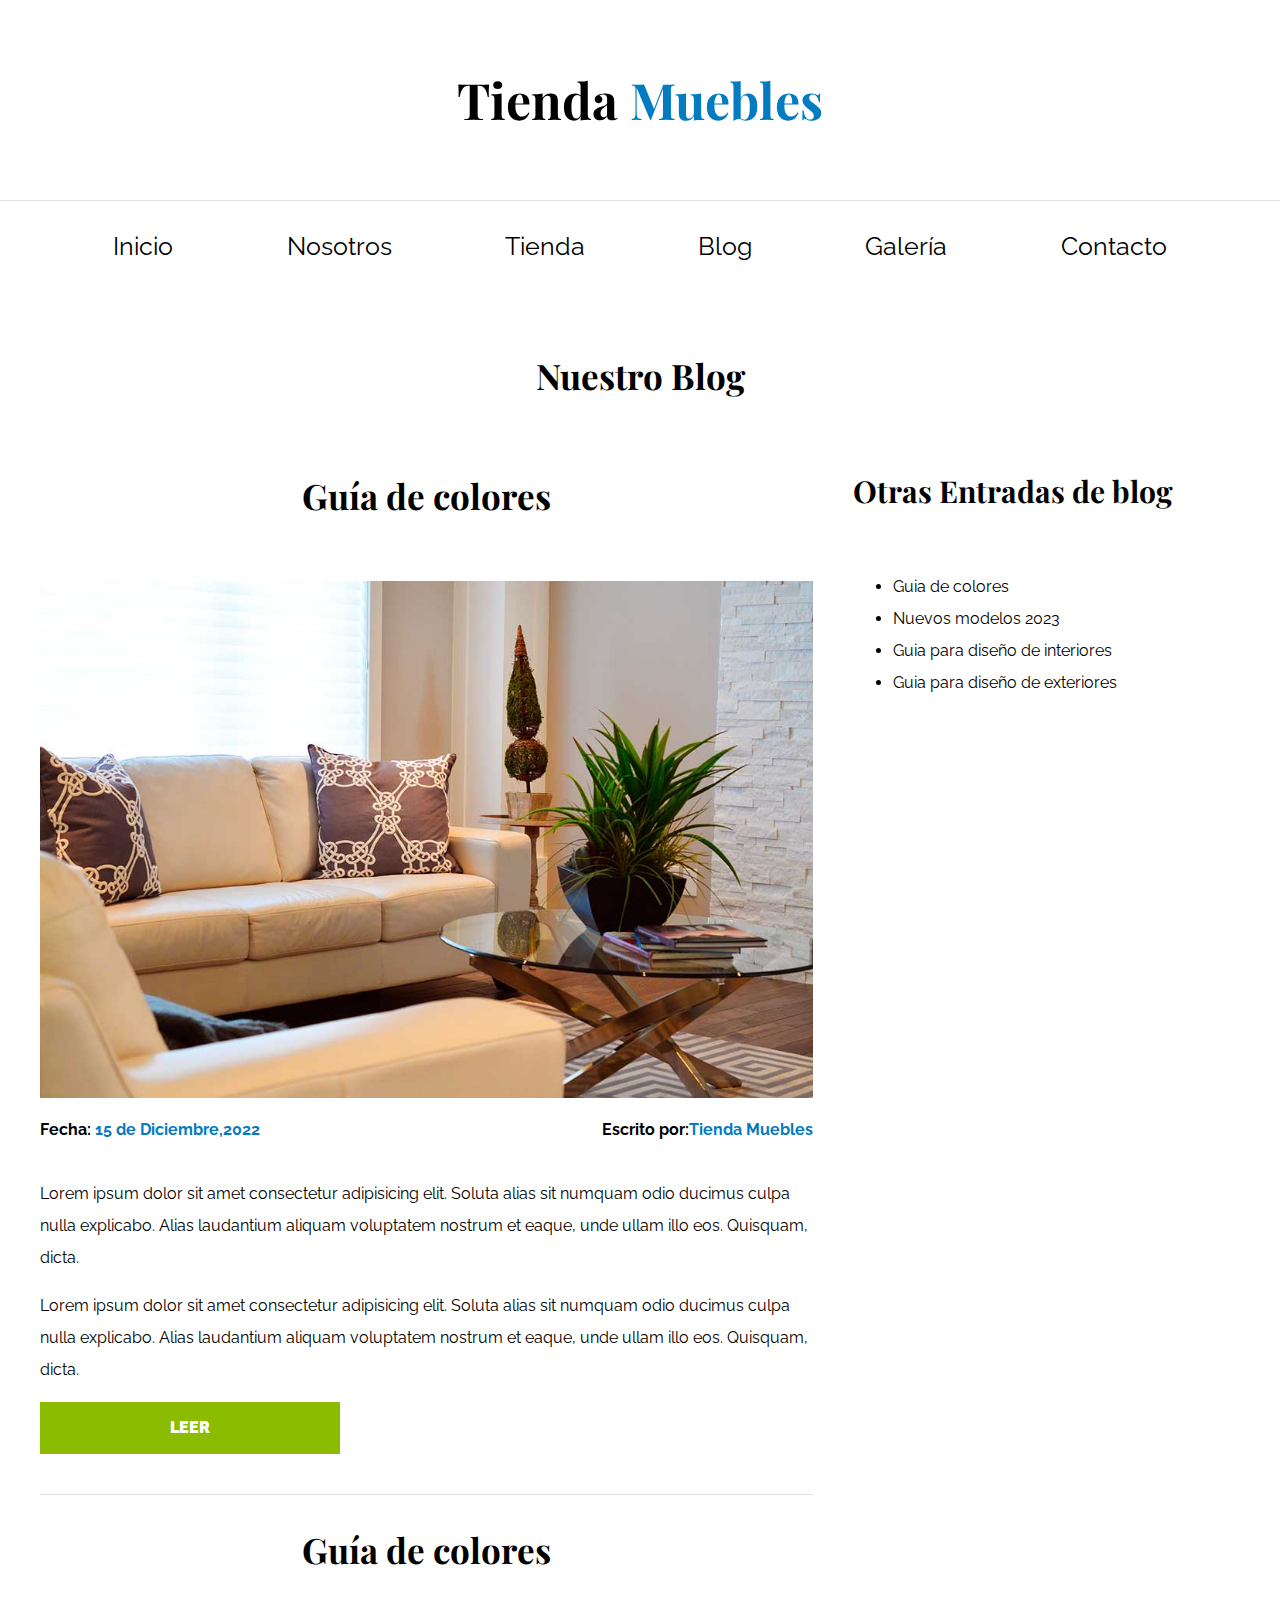
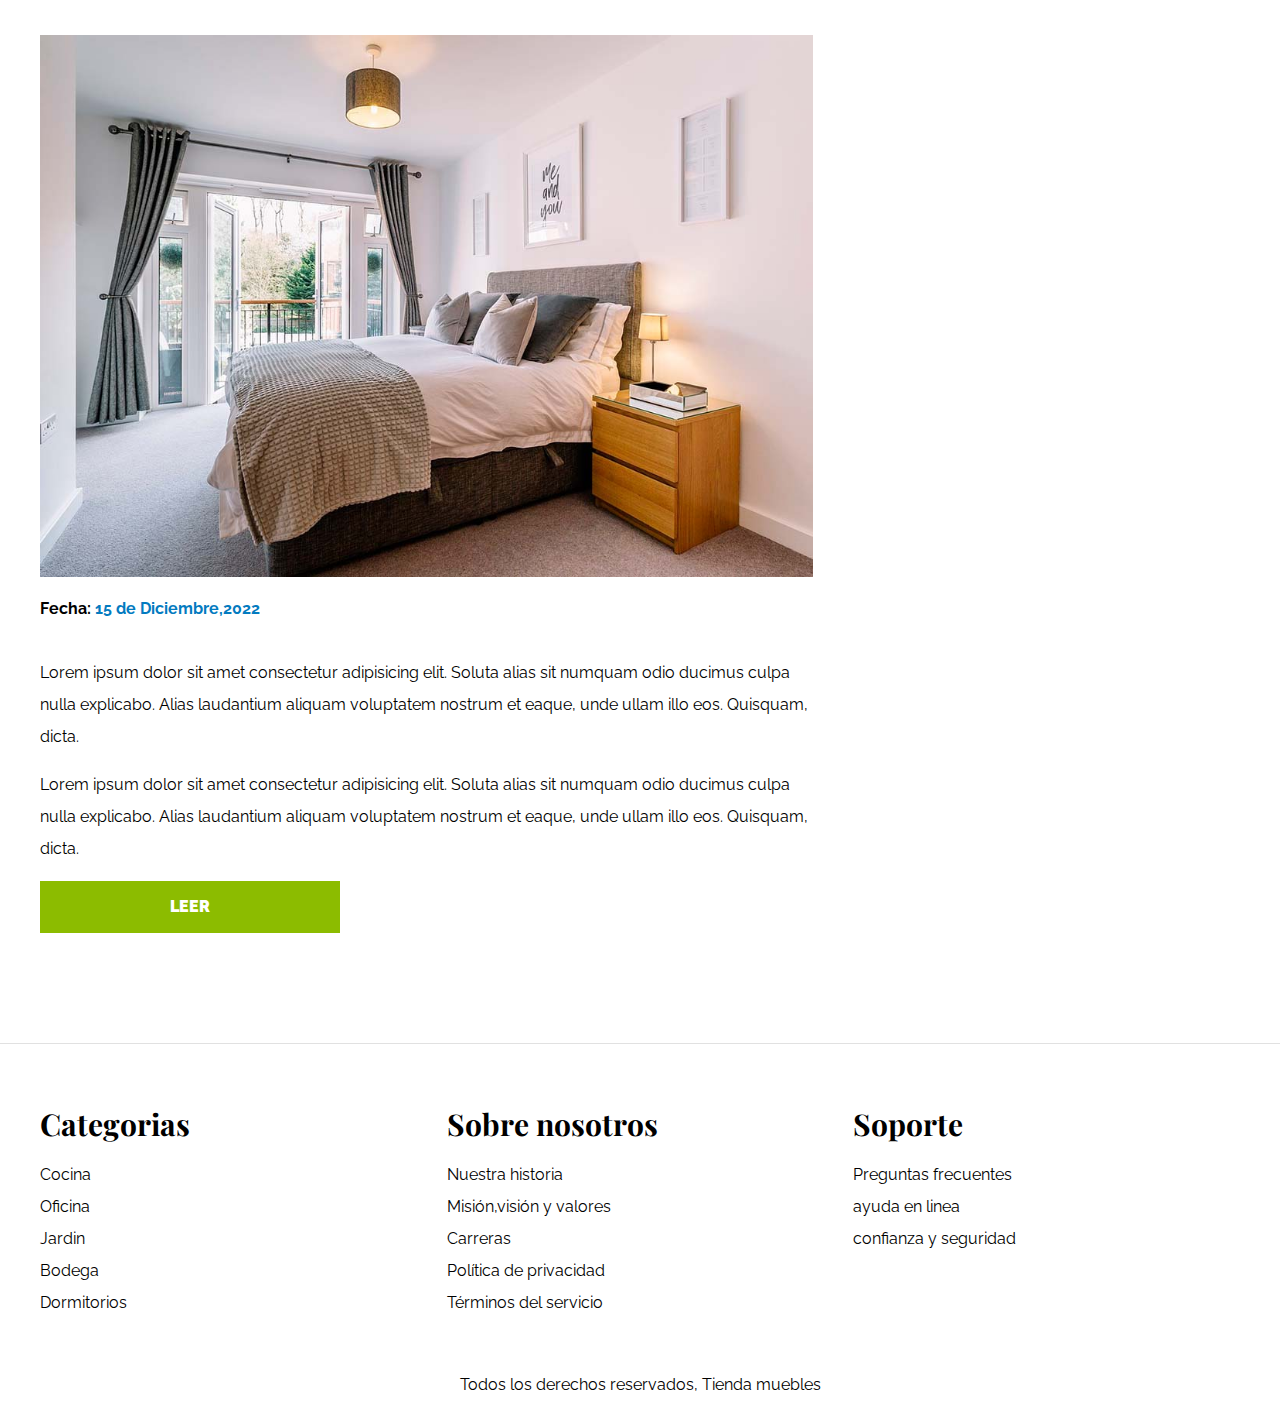
==== html/blog.html @ 8b083778 "se agregaron las paginas nav" ====
<!DOCTYPE html>
<html lang="es">
<head>
    <meta charset="UTF-8">
    <meta http-equiv="X-UA-Compatible" content="IE=edge">
    <meta name="viewport" content="width=device-width, initial-scale=1.0">
    <link rel="stylesheet" href="../css/normalize.css">
    <link rel="preconnect" href="https://fonts.googleapis.com"><link rel="preconnect" href="https://fonts.gstatic.com" crossorigin><link href="https://fonts.googleapis.com/css2?family=Playfair+Display:wght@700&family=Raleway:wght@400;700;900&display=swap" rel="stylesheet">
    <link rel="stylesheet" href="../css/index.css">
    <title> Ecommerce-Blog</title>
</head>
<body>
    <header class="nombre-sitio">
        <h1 >Tienda <span >Muebles</span> </h1>
    </header>
    
    <nav class="nav-principal">
        <a href="index.html">Inicio</a>
        <a href="../html/nosotros.html">Nosotros</a>
        <a href="../html/tienda.html">Tienda</a>
        <a href="../html/blog.html">Blog</a>
        <a href="../html/galeria.html">Galería</a>
        <a href="../html/contacto.html">Contacto</a>
    </nav>
    
    <main class="contenido-principal contenedor">
        <h2>Nuestro Blog</h2>
        <section class="contenedor-blog">
            <div class="blog">
                <article class="entrada">
                    <h2>Guía de colores</h2>
                    <div class="imagen-blog">
                        <img src="../img/nosotros.jpg" alt="imagen-blog">
                    </div>

                    <div class="entrada-meta">
                        <p>Fecha: <span>15 de Diciembre,2022</span></p>
                        <p>Escrito por:<span>Tienda Muebles</span></p>
                    </div>

                    <div class="entrada-blog">
                        <p>Lorem ipsum dolor sit amet consectetur adipisicing elit. Soluta alias sit numquam odio ducimus culpa nulla explicabo. Alias laudantium aliquam voluptatem nostrum et eaque, unde ullam illo eos. Quisquam, dicta.</p>
                        <p>Lorem ipsum dolor sit amet consectetur adipisicing elit. Soluta alias sit numquam odio ducimus culpa nulla explicabo. Alias laudantium aliquam voluptatem nostrum et eaque, unde ullam illo eos. Quisquam, dicta.</p>
                    </div>
                    <a href="../html/entrada.html" class="boton max-width-30">Leer</a>
                </article>

                <article class="entrada">
                    <h2>Guía de colores</h2>
                    <div class="imagen-blog">
                        <img src="../img/producto5.jpg" alt="imagen-blog">
                    </div>
                    <div class="entrada-meta"><p>Fecha: <span>15 de Diciembre,2022</span></p></div>

                    <div class="entrada-blog">
                        <p>Lorem ipsum dolor sit amet consectetur adipisicing elit. Soluta alias sit numquam odio ducimus culpa nulla explicabo. Alias laudantium aliquam voluptatem nostrum et eaque, unde ullam illo eos. Quisquam, dicta.</p>
                        <p>Lorem ipsum dolor sit amet consectetur adipisicing elit. Soluta alias sit numquam odio ducimus culpa nulla explicabo. Alias laudantium aliquam voluptatem nostrum et eaque, unde ullam illo eos. Quisquam, dicta.</p>
                    </div>
                    <a href="../html/entrada.html" class="boton max-width-30">Leer</a>
                </article>

            </div>
             <aside> <!--aside se sua para contenidos que estan a la derecha o izquierda -->
                <h3>Otras Entradas de blog</h3>
                <ul>
                    <li> <a href="#"> Guia de colores</a></li>
                    <li> <a href="#"> Nuevos modelos 2023</a></li>
                    <li> <a href="#"> Guia para diseño de interiores</a></li>
                    <li> <a href="#"> Guia para diseño de exteriores</a></li>
                </ul>
             </aside>
        </section>
        
    </main>

    <footer class="site-footer">
        <div class="grid-footer contenedor">
            <div class="footer-menu">
                <h3>Categorias</h3>
                <nav>
                    <a href="#">Cocina</a>
                    <a href="#">Oficina</a>
                    <a href="#">Jardin</a>
                    <a href="#">Bodega</a>
                    <a href="#">Dormitorios</a>
                </nav>
            </div>

            <div class="footer-menu">
                <h3>Sobre nosotros</h3>
                <nav>
                    <a href="#">Nuestra historia</a>
                    <a href="#">Misión,visión y valores</a>
                    <a href="#">Carreras</a>
                    <a href="#">Política de privacidad</a>
                    <a href="#">Términos del servicio</a>
                </nav>
            </div>

            <div class="footer-menu">
                <h3>Soporte</h3>
                <nav>
                    <a href="#">Preguntas frecuentes</a>
                    <a href="#">ayuda en linea</a>
                    <a href="#">confianza y seguridad</a>
                </nav>
            </div>
        </div>
            <p class="copyright">Todos los derechos reservados, Tienda muebles</p>
    </footer>
</body>
</html>
---- css/index.css ----
html {
    box-sizing: border-box;
     font-size: 62.5%; /*colocar esto es recomendable si quiero usar el sistema de media de REM ya 
    que cada uno valdria 10px
    1REM= 10px*/
  }
  *, *:before, *:after {
    box-sizing: inherit;
  }
  /* Globales */
  body{
    font-family: 'Raleway', sans-serif;
    font-size: 1.6rem;
    line-height: 2;
  }
  a{
    text-decoration: none;
    color: #000;
  }
h1,h2,h3{
    font-family: 'Playfair Display', serif;
     margin: 0 0 5rem 0;  /*quitar margenes de los titulos */
  }
  h1{
    font-size: 5rem;
  }
  h2{
    font-size: 4rem;
  }
  h3{
    font-size: 3rem;
  }
  .boton{
  background-color: #8cbc00;
  display: block;
  color: #fff;
  text-transform: uppercase;
  font-weight: 900;
  padding: 1rem;
  text-align: center;
  /* animacion css */
  transition: background-color .3s ease-out ; /*de esta manera creo una animacion para background del hover*/
  }
  .boton:hover{ 
    background-color: #769c02;
  }
  /* Utilidades */
  .text-center{
    text-align: center;
  }
  .max-width-30{
    max-width: 30rem;
  }
  /* Header y navegacion */
  .contenedor{  /* es necesario este .contenedor debido a que al iniciar cada seccion se usará */
    max-width: 120rem; /*1200px */
    margin: 0 auto;
  }
  img{
    max-width: 100%;
    display: block;
  }
.nombre-sitio{
     font-size:3.5rem;/*35px */
    margin-top: 5rem;  /*50px */
    text-align: center;
}

.nombre-sitio span{
    color: #037bc0;
}

.nav-principal{
    border-top: solid thin #e1e1e1;
    padding: 2rem 0;
    display: flex;
    justify-content: space-evenly;
}
.nav-principal a{
  font-size: 2.5rem;
}
.hero-img{
    background-image: url(../img/principal.jpg);
    background-repeat: no-repeat;
    background-size: cover;
    background-position: center center;
    height: 55rem;
}

/* categorias */
.categorias{
  padding-top: 5rem;
}
.categorias h2,
.contenido-principal h2{
  text-align: center;
  font-size: 3.5rem;
}
.categoria a{
  display: block;
  text-align: center;
  padding: 1rem;
  font-size: 2.5rem;
}
.categoria a:hover{
  background-color: #037bc0;
  color: #fff;
  border-bottom-left-radius: 2rem;
  border-bottom-right-radius: 2rem;
}
.listado-categorias{
  display: grid;
  grid-template-columns: repeat(3,1fr);
  gap: 2rem;
}
/* Bloque sobre nosotros */
.sobre-nosotros{
  margin-top: 2rem;
  background-image: linear-gradient(to right, transparent 50%,#037bc0 50%, #037bc0 100% )
  ,url(../img/nosotros.jpg);
  padding: 10rem 0;
  background-repeat: no-repeat;
  background-size: 100%, 120rem; /* esto es que le de un 100% a mi linear-gradient y 120 rem a mi imagen */
  background-position: left center;
}
/* grid  */
/* .sobre-nosotros-grid{
  display: grid;
  grid-template-columns: repeat(2,1fr);
  column-gap: 8rem;
 
}
.texto-nosotros{
 grid-column: 2 / 3;
} */
/* flex-box */
.sobre-nosotros-flex{
 display: flex;
 justify-content: flex-end;
}
.texto-nosotros{
  flex-basis: 50%;
  padding-left: 10rem;
  color: #fff;
 }
/* listado de productos */
.contenido-principal{
 padding-top: 5rem;
}
.listado-productos{
  display: grid;
  grid-template-columns: repeat(6, 1fr);
  /* column-gap: 2rem;
  row-gap: 2rem; */
  gap: 2rem; /* es un atajo de column-gap y row-gap */
}
.producto:nth-child(1) {
  grid-column-start: 1;
  grid-column-end: 7;
  display: grid;
  grid-template-columns: 3fr 1fr;
}
.producto:nth-child(1) img{
  height: 45rem;
  width: 100%;
  object-fit: cover;
}
.producto:nth-child(2){
  grid-column-start:1 ;
  grid-column-end:4 ;
}
.producto:nth-child(2) img{
  height: 30rem;
  width: 100%;
  object-fit: cover;
 }
.producto:nth-child(3){
  grid-column-start:4 ;
  grid-column-end:7 ;
}
.producto:nth-child(3) img{
  height: 30rem;
  width: 100%;
  object-fit: cover;
 }
.producto:nth-child(4){
  grid-column-start:1 ;
  grid-column-end:3 ;
}
.producto:nth-child(5){
  grid-column-start:3 ;
  grid-column-end:5 ;
}
.producto:nth-child(6){
  grid-column-start:5 ;
  grid-column-end:7 ;
}
.producto{
  background-color:#037bc0 ; 
}
.texto-producto{
  text-align: center;
  color: #fff;
  padding: 2rem;
}
.texto-producto h3{
  margin: 0;
}
.texto-producto p{
  margin: 0 0 .5rem 0;
}
 .texto-producto .precio{  /*precio */
 font-size: 2.8rem;
 font-weight: 900;
}

/* otro ejemplo del transition, hace que cuando haga hover en la img esta se demore en colocarse pequeña */
/* .producto img{
  transition: transform .3s ease-out ;
}
.producto img:hover{
  transform: scale(.8);
} */

/* Footer */
.site-footer{
  margin-top: 5rem;
  padding-top: 5rem;
  border-top: thin solid #e1e1e1;
  
}
/* flex-box */
/* .flex-footer{
  display: flex;
  gap: 2rem;
}
.flex-footer div{
  flex: 1;
} */
/* grid */
.site-footer h3{
  margin-bottom: .5rem;
}
.grid-footer{
  display: grid;
  grid-template-columns: repeat(3, 1fr);
  gap: 2rem;

}
.footer-menu a{
  display: block;
}
.footer-menu a:hover{
  color: #037bc0;
}

.copyright{
  margin-top: 5rem;
  text-align: center;
}
/* Nosotros */
.contenido-nosotros{
  display: grid;
  grid-template-columns: 1fr 2fr;
  grid-template-columns: repeat(auto-fit, minmax( 25rem, 1fr));
  column-gap: 4rem;
}
.informacion-nosotros{
  display: flex;
  flex-direction: column;
  justify-content: center;
}

/* Blog */
.contenedor-blog{
  display: grid;
  grid-template-columns: 2fr 1fr;
  column-gap: 4rem;
}
.entrada{
  border-bottom: thin solid #e1e1e1;
  padding-bottom: 4rem;
  margin-bottom: 2rem;
}
 .entrada:last-of-type{ /*este se refiere al ultimo elemento */
   border:none     /*acá estoy quitando el border del ultimo elemento del blog */
}
.entrada-meta{
  display: flex;
  justify-content: space-between;
}
.entrada-meta p{
  font-weight:  700 /*tamaño de la fuente (bold o negrita) */
}
.entrada-meta span{
  color: #037bc0;
  font-weight: bold;
}
.contenido-entrada-blog{
  width: 60rem;
  margin: 0 auto;
}
/* Galeria */
.galeria {
  list-style: none;
  padding: 0;
  margin: 0;
  display: grid;
  grid-template-columns:repeat(3,1fr); 
  gap: 2rem;
}
.galeria img{
  height: 40rem;
  width: 40rem;
  object-fit: cover;
}
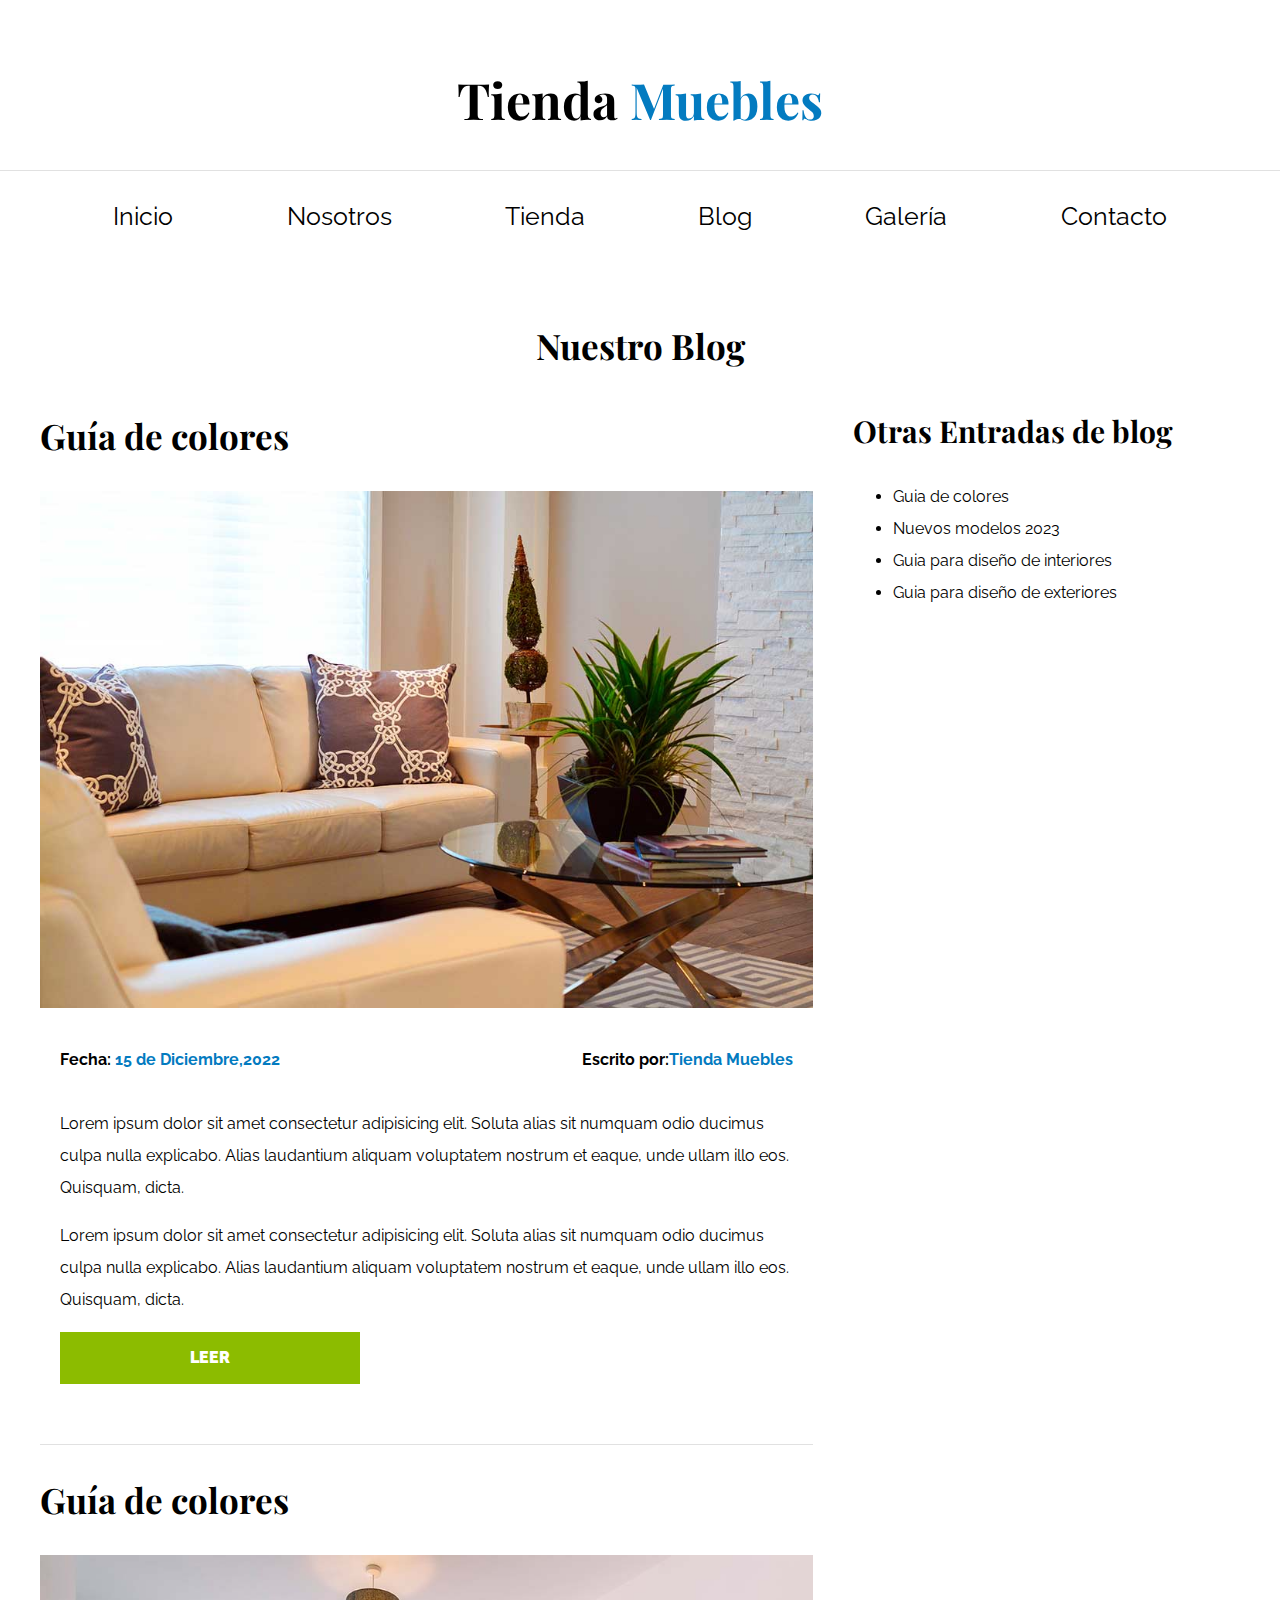
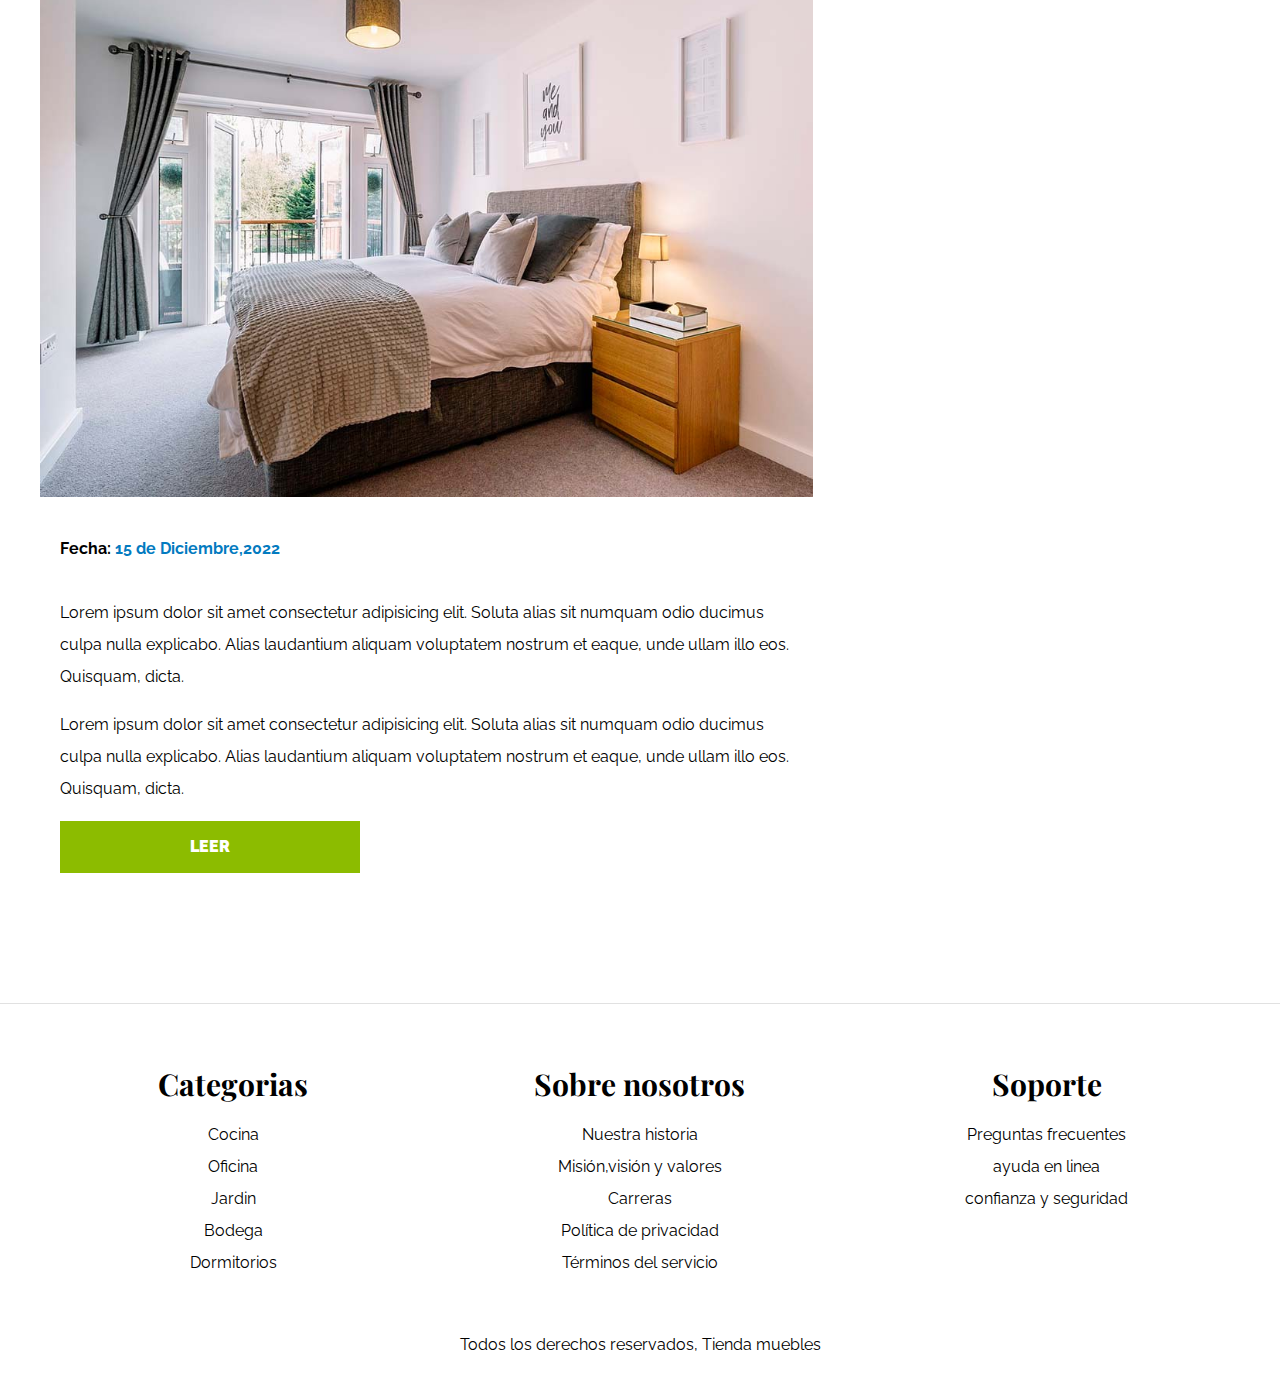
==== commit e2440806: "index y blog responsive" ====
--- a/html/blog.html
+++ b/html/blog.html
@@ -15,7 +15,7 @@
     </header>
     
     <nav class="nav-principal">
-        <a href="index.html">Inicio</a>
+        <a href="../index.html">Inicio</a>
         <a href="../html/nosotros.html">Nosotros</a>
         <a href="../html/tienda.html">Tienda</a>
         <a href="../html/blog.html">Blog</a>
@@ -32,35 +32,41 @@
                     <div class="imagen-blog">
                         <img src="../img/nosotros.jpg" alt="imagen-blog">
                     </div>
+                    <div class="contenido-blog">
+                        <div class="entrada-meta">
+                            <p>Fecha: <span>15 de Diciembre,2022</span></p>
+                            <p>Escrito por:<span>Tienda Muebles</span></p>
+                        </div>
 
-                    <div class="entrada-meta">
-                        <p>Fecha: <span>15 de Diciembre,2022</span></p>
-                        <p>Escrito por:<span>Tienda Muebles</span></p>
+                        <div class="entrada-blog">
+                            <p>Lorem ipsum dolor sit amet consectetur adipisicing elit. Soluta alias sit numquam odio ducimus culpa nulla explicabo. Alias laudantium aliquam voluptatem nostrum et eaque, unde ullam illo eos. Quisquam, dicta.</p>
+                            <p>Lorem ipsum dolor sit amet consectetur adipisicing elit. Soluta alias sit numquam odio ducimus culpa nulla explicabo. Alias laudantium aliquam voluptatem nostrum et eaque, unde ullam illo eos. Quisquam, dicta.</p>
+                        </div>
+                        <a href="../html/entrada.html" class="boton max-width-30">Leer</a>
                     </div>
-
-                    <div class="entrada-blog">
-                        <p>Lorem ipsum dolor sit amet consectetur adipisicing elit. Soluta alias sit numquam odio ducimus culpa nulla explicabo. Alias laudantium aliquam voluptatem nostrum et eaque, unde ullam illo eos. Quisquam, dicta.</p>
-                        <p>Lorem ipsum dolor sit amet consectetur adipisicing elit. Soluta alias sit numquam odio ducimus culpa nulla explicabo. Alias laudantium aliquam voluptatem nostrum et eaque, unde ullam illo eos. Quisquam, dicta.</p>
-                    </div>
-                    <a href="../html/entrada.html" class="boton max-width-30">Leer</a>
+                        
                 </article>
 
+                    
                 <article class="entrada">
                     <h2>Guía de colores</h2>
                     <div class="imagen-blog">
                         <img src="../img/producto5.jpg" alt="imagen-blog">
                     </div>
-                    <div class="entrada-meta"><p>Fecha: <span>15 de Diciembre,2022</span></p></div>
+                    <div class="contenido-blog">
+                        <div class="entrada-meta"><p>Fecha: <span>15 de Diciembre,2022</span></p></div>
 
-                    <div class="entrada-blog">
-                        <p>Lorem ipsum dolor sit amet consectetur adipisicing elit. Soluta alias sit numquam odio ducimus culpa nulla explicabo. Alias laudantium aliquam voluptatem nostrum et eaque, unde ullam illo eos. Quisquam, dicta.</p>
-                        <p>Lorem ipsum dolor sit amet consectetur adipisicing elit. Soluta alias sit numquam odio ducimus culpa nulla explicabo. Alias laudantium aliquam voluptatem nostrum et eaque, unde ullam illo eos. Quisquam, dicta.</p>
+                        <div class="entrada-blog">
+                            <p>Lorem ipsum dolor sit amet consectetur adipisicing elit. Soluta alias sit numquam odio ducimus culpa nulla explicabo. Alias laudantium aliquam voluptatem nostrum et eaque, unde ullam illo eos. Quisquam, dicta.</p>
+                            <p>Lorem ipsum dolor sit amet consectetur adipisicing elit. Soluta alias sit numquam odio ducimus culpa nulla explicabo. Alias laudantium aliquam voluptatem nostrum et eaque, unde ullam illo eos. Quisquam, dicta.</p>
+                        </div>
+                        <a href="../html/entrada2.html" class="boton max-width-30">Leer</a>
                     </div>
-                    <a href="../html/entrada.html" class="boton max-width-30">Leer</a>
+                    
                 </article>
 
             </div>
-             <aside> <!--aside se sua para contenidos que estan a la derecha o izquierda -->
+             <aside> <!--aside se usa para contenidos que estan a la derecha o izquierda -->
                 <h3>Otras Entradas de blog</h3>
                 <ul>
                     <li> <a href="#"> Guia de colores</a></li>
--- a/css/index.css
+++ b/css/index.css
@@ -13,22 +13,46 @@
     font-size: 1.6rem;
     line-height: 2;
   }
+
+h1,h2,h3{
+    font-family: 'Playfair Display', serif;
+     margin: 0 0 2rem 0;  /*quitar margenes de los titulos */
+  }
+  h1{
+    font-size: 3.8rem;
+  }
+  @media (min-width: 768px){ 
+    h1{
+      font-size: 5rem;
+    }
+  }
+  h2{
+    font-size: 3.2rem;
+  }
+  @media (min-width: 768px){ 
+    h2{
+      font-size: 4rem;
+    }
+  }
+  h3{
+    font-size: 2.4rem;
+  }
+  @media (min-width: 768px){ 
+    h3{
+      font-size: 3rem;
+    }
+  }
   a{
     text-decoration: none;
     color: #000;
   }
-h1,h2,h3{
-    font-family: 'Playfair Display', serif;
-     margin: 0 0 5rem 0;  /*quitar margenes de los titulos */
-  }
-  h1{
-    font-size: 5rem;
-  }
-  h2{
-    font-size: 4rem;
-  }
-  h3{
-    font-size: 3rem;
+  .contenedor{  /* es necesario este .contenedor debido a que al iniciar cada seccion se usará */
+    max-width: 120rem; /*1200px */
+    margin: 0 auto;
+  }
+  img{
+    max-width: 100%;
+    display: block;
   }
   .boton{
   background-color: #8cbc00;
@@ -40,28 +64,28 @@
   text-align: center;
   /* animacion css */
   transition: background-color .3s ease-out ; /*de esta manera creo una animacion para background del hover*/
+  border: none;
+  width: 100%;
   }
   .boton:hover{ 
     background-color: #769c02;
+    cursor: pointer;
   }
   /* Utilidades */
   .text-center{
     text-align: center;
   }
-  .max-width-30{
-    max-width: 30rem;
-  }
+  @media (min-width: 768px){ 
+    .max-width-30{
+      max-width: 30rem;
+    }
+  }
+  
   /* Header y navegacion */
-  .contenedor{  /* es necesario este .contenedor debido a que al iniciar cada seccion se usará */
-    max-width: 120rem; /*1200px */
-    margin: 0 auto;
-  }
-  img{
-    max-width: 100%;
-    display: block;
-  }
+  
+  
 .nombre-sitio{
-     font-size:3.5rem;/*35px */
+    font-size:3.5rem;/*35px */
     margin-top: 5rem;  /*50px */
     text-align: center;
 }
@@ -74,7 +98,14 @@
     border-top: solid thin #e1e1e1;
     padding: 2rem 0;
     display: flex;
+    flex-direction: column;
+    align-items: center;
+}
+@media (min-width: 768px){ 
+  .nav-principal{
     justify-content: space-evenly;
+    flex-direction: row;
+  }
 }
 .nav-principal a{
   font-size: 2.5rem;
@@ -84,12 +115,28 @@
     background-repeat: no-repeat;
     background-size: cover;
     background-position: center center;
+    height: 25rem;
+}
+@media (min-width: 768px){ 
+  .hero-img{
     height: 55rem;
+   }
 }
 
 /* categorias */
 .categorias{
-  padding-top: 5rem;
+  padding: 5rem 0;
+}
+.categoria{
+  margin-bottom: 2rem;
+}
+@media (min-width: 768px){ 
+  .categoria{
+    margin-bottom: 0;
+  }
+}
+.categoria img{
+  width: 100%;
 }
 .categorias h2,
 .contenido-principal h2{
@@ -108,95 +155,124 @@
   border-bottom-left-radius: 2rem;
   border-bottom-right-radius: 2rem;
 }
-.listado-categorias{
-  display: grid;
-  grid-template-columns: repeat(3,1fr);
-  gap: 2rem;
-}
+@media (min-width: 768px){ 
+  .listado-categorias{
+    display: grid;
+    grid-template-columns: repeat(3,1fr);
+    gap: 2rem;}
+}
+
+
 /* Bloque sobre nosotros */
 .sobre-nosotros{
   margin-top: 2rem;
-  background-image: linear-gradient(to right, transparent 50%,#037bc0 50%, #037bc0 100% )
+  background-image: linear-gradient(to bottom, transparent 50%,#037bc0 50%, #037bc0 100% )
   ,url(../img/nosotros.jpg);
-  padding: 10rem 0;
+  background-position: center,top left;
   background-repeat: no-repeat;
-  background-size: 100%, 120rem; /* esto es que le de un 100% a mi linear-gradient y 120 rem a mi imagen */
-  background-position: left center;
+  background-size: 100%, 70rem; /* esto es que le de un 100% a mi linear-gradient y 120 rem a mi imagen */
+}
+
+@media (min-width: 768px){ 
+  .sobre-nosotros{
+    margin-top: 2rem;
+    background-image: linear-gradient(to right, transparent 50%,#037bc0 50%, #037bc0 100% )
+    ,url(../img/nosotros.jpg);
+    background-position: left center;
+    padding: 10rem 0;
+    background-size: 100%, 130rem; /* esto es que le de un 100% a mi linear-gradient y 120 rem a mi imagen */
+  }
 }
 /* grid  */
-/* .sobre-nosotros-grid{
+.sobre-nosotros-grid{
   display: grid;
-  grid-template-columns: repeat(2,1fr);
-  column-gap: 8rem;
- 
-}
-.texto-nosotros{
- grid-column: 2 / 3;
-} */
+  grid-template-rows: repeat(2, 1fr);
+}
+@media (min-width: 768px){ 
+  .sobre-nosotros-grid{
+    grid-template-columns: repeat(2, 1fr);
+     grid-template-rows: unset; /*para contrastar con lo de arriba y no interfiera */
+     column-gap: 10rem;
+
+  }
+}
 /* flex-box */
-.sobre-nosotros-flex{
+/* .sobre-nosotros-flex{
  display: flex;
  justify-content: flex-end;
-}
+} */
 .texto-nosotros{
-  flex-basis: 50%;
-  padding-left: 10rem;
+  grid-row: 2 / 3;
   color: #fff;
+  padding: 5rem;
+ }
+ @media (min-width: 768px){ 
+  .texto-nosotros{
+    grid-column: 2 / 3;
+   }
  }
 /* listado de productos */
+
 .contenido-principal{
  padding-top: 5rem;
 }
-.listado-productos{
-  display: grid;
-  grid-template-columns: repeat(6, 1fr);
-  /* column-gap: 2rem;
-  row-gap: 2rem; */
-  gap: 2rem; /* es un atajo de column-gap y row-gap */
-}
-.producto:nth-child(1) {
-  grid-column-start: 1;
-  grid-column-end: 7;
-  display: grid;
-  grid-template-columns: 3fr 1fr;
-}
-.producto:nth-child(1) img{
-  height: 45rem;
-  width: 100%;
-  object-fit: cover;
-}
-.producto:nth-child(2){
-  grid-column-start:1 ;
-  grid-column-end:4 ;
-}
-.producto:nth-child(2) img{
-  height: 30rem;
-  width: 100%;
-  object-fit: cover;
- }
-.producto:nth-child(3){
-  grid-column-start:4 ;
-  grid-column-end:7 ;
-}
-.producto:nth-child(3) img{
-  height: 30rem;
-  width: 100%;
-  object-fit: cover;
- }
-.producto:nth-child(4){
-  grid-column-start:1 ;
-  grid-column-end:3 ;
-}
-.producto:nth-child(5){
-  grid-column-start:3 ;
-  grid-column-end:5 ;
-}
-.producto:nth-child(6){
-  grid-column-start:5 ;
-  grid-column-end:7 ;
+@media (min-width: 768px){ 
+  .listado-productos{
+    display: grid;
+    grid-template-columns: repeat(6, 1fr);
+    /* column-gap: 2rem;
+    row-gap: 2rem; */
+    gap: 2rem; /* es un atajo de column-gap y row-gap */
+  }
+  .producto:nth-child(1) {
+    grid-column-start: 1;
+    grid-column-end: 7;
+    display: grid;
+    grid-template-columns: 3fr 1fr;
+  }
+  .producto:nth-child(1) img{
+    height: 45rem;
+    width: 100%;
+    object-fit: cover;
+  }
+  .producto:nth-child(2) {
+    grid-column-start: 1;
+    grid-column-end: 4;
+}
+.producto:nth-child(2) img,
+.producto:nth-child(3) img {
+    height: 30rem;
+    width: 100%;
+    object-fit: cover;
+}
+  .producto:nth-child(3){
+    grid-column-start: 4 ;
+    grid-column-end: 7 ;
+  }
+  .producto:nth-child(4){
+    grid-column-start:1 ;
+    grid-column-end:3 ;
+  }
+  .producto:nth-child(5){
+    grid-column-start:3 ;
+    grid-column-end:5 ;
+  }
+  .producto:nth-child(6){
+    grid-column-start:5 ;
+    grid-column-end:7 ;
+  }
 }
 .producto{
   background-color:#037bc0 ; 
+  margin-bottom: 2rem;
+}
+@media (min-width: 768px){ 
+  .producto{
+    margin-bottom: 0;
+  }
+}
+.producto:last-of-type{
+  margin-bottom: 0;
 }
 .texto-producto{
   text-align: center;
@@ -240,15 +316,27 @@
 /* grid */
 .site-footer h3{
   margin-bottom: .5rem;
-}
-.grid-footer{
-  display: grid;
-  grid-template-columns: repeat(3, 1fr);
-  gap: 2rem;
-
+  text-align: center;
+}
+
+@media (min-width: 768px){ 
+  .grid-footer{
+    display: grid;
+    grid-template-columns: repeat(3, 1fr);
+    gap: 2rem;
+  }
+}
+.grid-footer > div{
+  margin-bottom: 2rem;
+}
+@media (min-width: 768px){ 
+  .grid-footer > div{
+    margin-bottom: 0;
+  }
 }
 .footer-menu a{
   display: block;
+  text-align: center;
 }
 .footer-menu a:hover{
   color: #037bc0;
@@ -269,26 +357,49 @@
   display: flex;
   flex-direction: column;
   justify-content: center;
+  padding: 5rem;
+}
+@media (min-width: 768px){ 
+  .informacion-nosotros{
+    padding: 0;
+  }
 }
 
 /* Blog */
-.contenedor-blog{
-  display: grid;
-  grid-template-columns: 2fr 1fr;
-  column-gap: 4rem;
-}
+@media (min-width: 768px){ 
+  .contenedor-blog{
+    display: grid;
+    grid-template-columns: 2fr 1fr;
+    column-gap: 4rem;
+  }
+}
+
 .entrada{
   border-bottom: thin solid #e1e1e1;
+  margin-bottom: 2rem;
   padding-bottom: 4rem;
-  margin-bottom: 2rem;
+}
+.entrada h2{
+  text-align: center;
+}
+@media (min-width: 768px){ 
+  .entrada h2{
+    text-align: left;
+  }
+}
+.contenido-blog{
+  padding: 2rem;
 }
  .entrada:last-of-type{ /*este se refiere al ultimo elemento */
    border:none     /*acá estoy quitando el border del ultimo elemento del blog */
 }
-.entrada-meta{
-  display: flex;
-  justify-content: space-between;
-}
+@media (min-width: 768px){ 
+  .entrada-meta{
+    display: flex;
+    justify-content: space-between;
+  }
+}
+
 .entrada-meta p{
   font-weight:  700 /*tamaño de la fuente (bold o negrita) */
 }
@@ -313,4 +424,39 @@
   height: 40rem;
   width: 40rem;
   object-fit: cover;
-}+}
+/* Formulario */
+
+.formulario{
+  max-width: 600px;
+  margin: 0 auto;
+}
+.formulario fieldset{
+  border: thin solid black ;
+  margin-bottom: 2rem;
+}
+.formulario legend{
+  background-color: #005485;
+  width: 100%;
+  text-align: center;
+  color: #fff;
+  text-transform: uppercase;
+  font-weight: 900;
+  padding: 1rem;
+  margin-bottom: 4rem;
+}
+.campo{
+  display: flex;
+  margin-bottom: 2rem;
+}
+.campo label{
+  flex-basis: 10rem;
+}
+
+.campo input:not([type="radio"]),
+textarea,
+select{
+  flex: 1;
+  border: thin solid #e1e1e1;
+  padding: 1rem;
+}
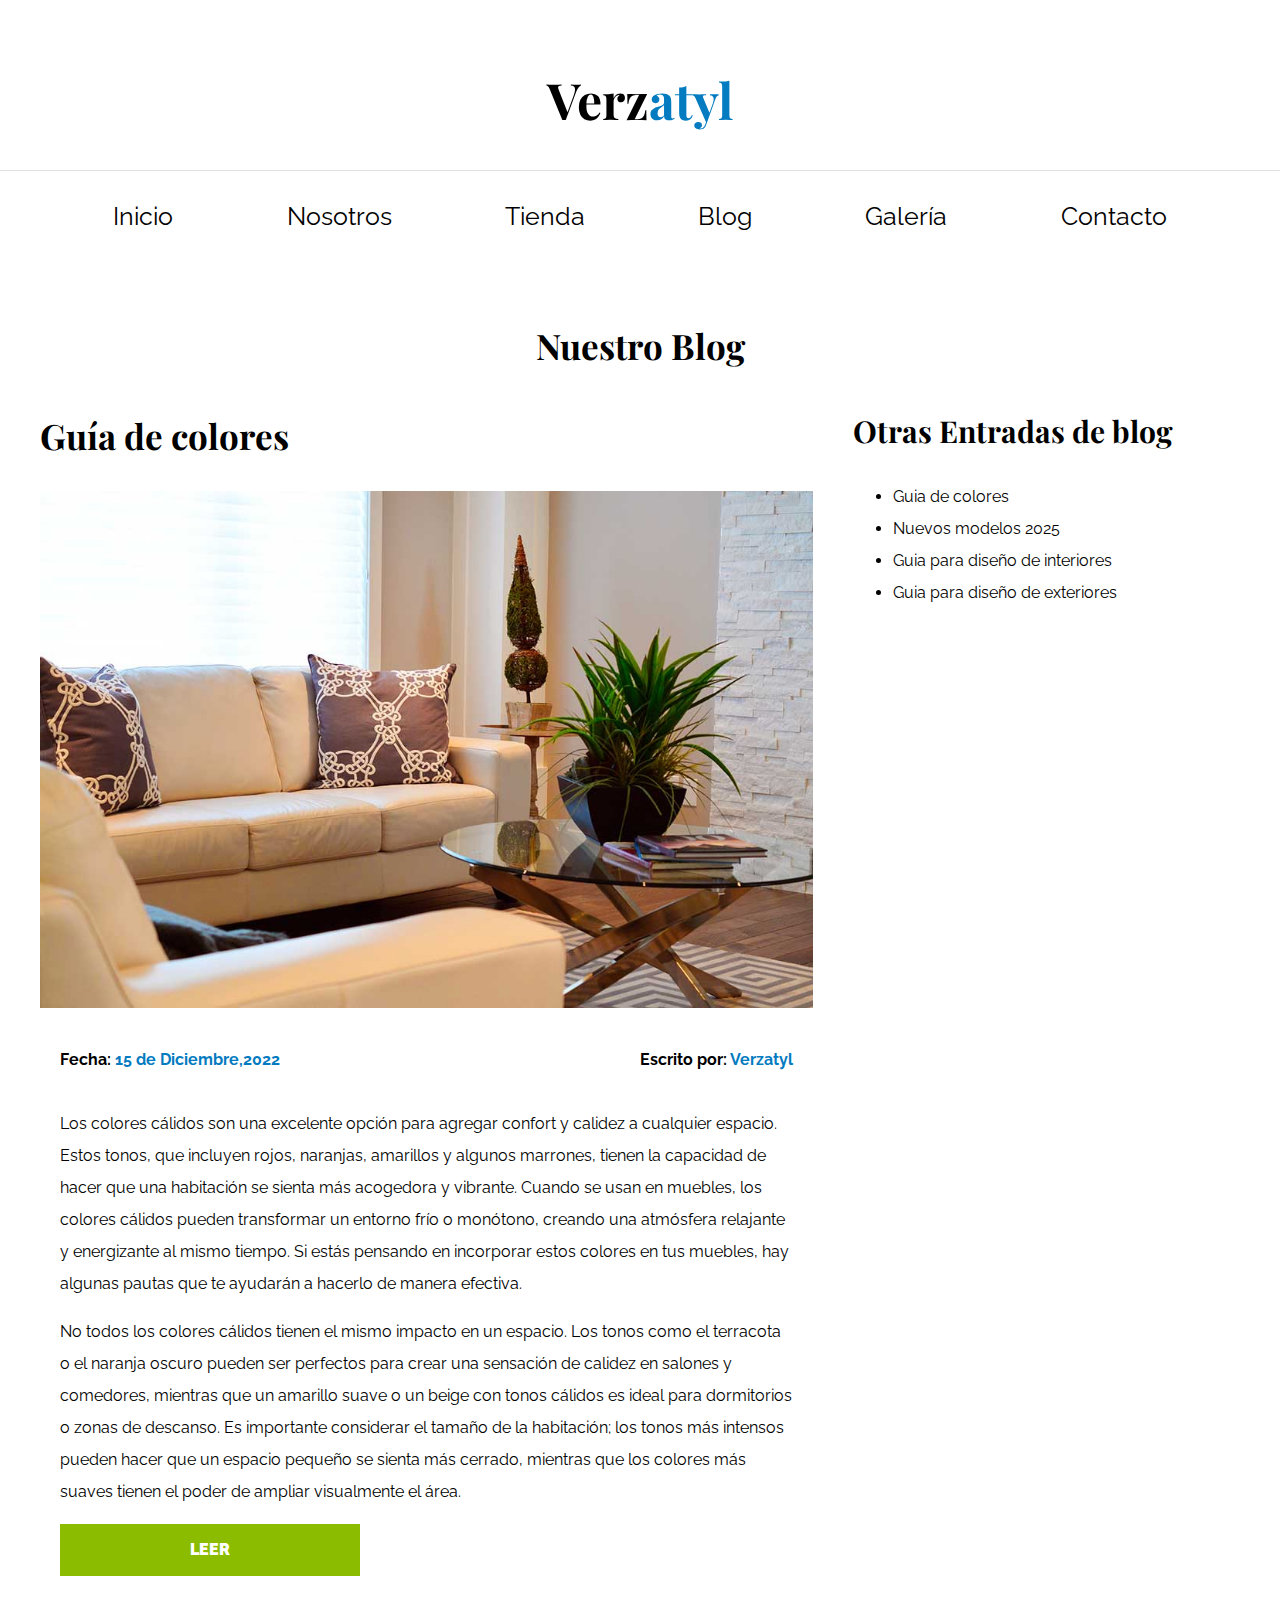
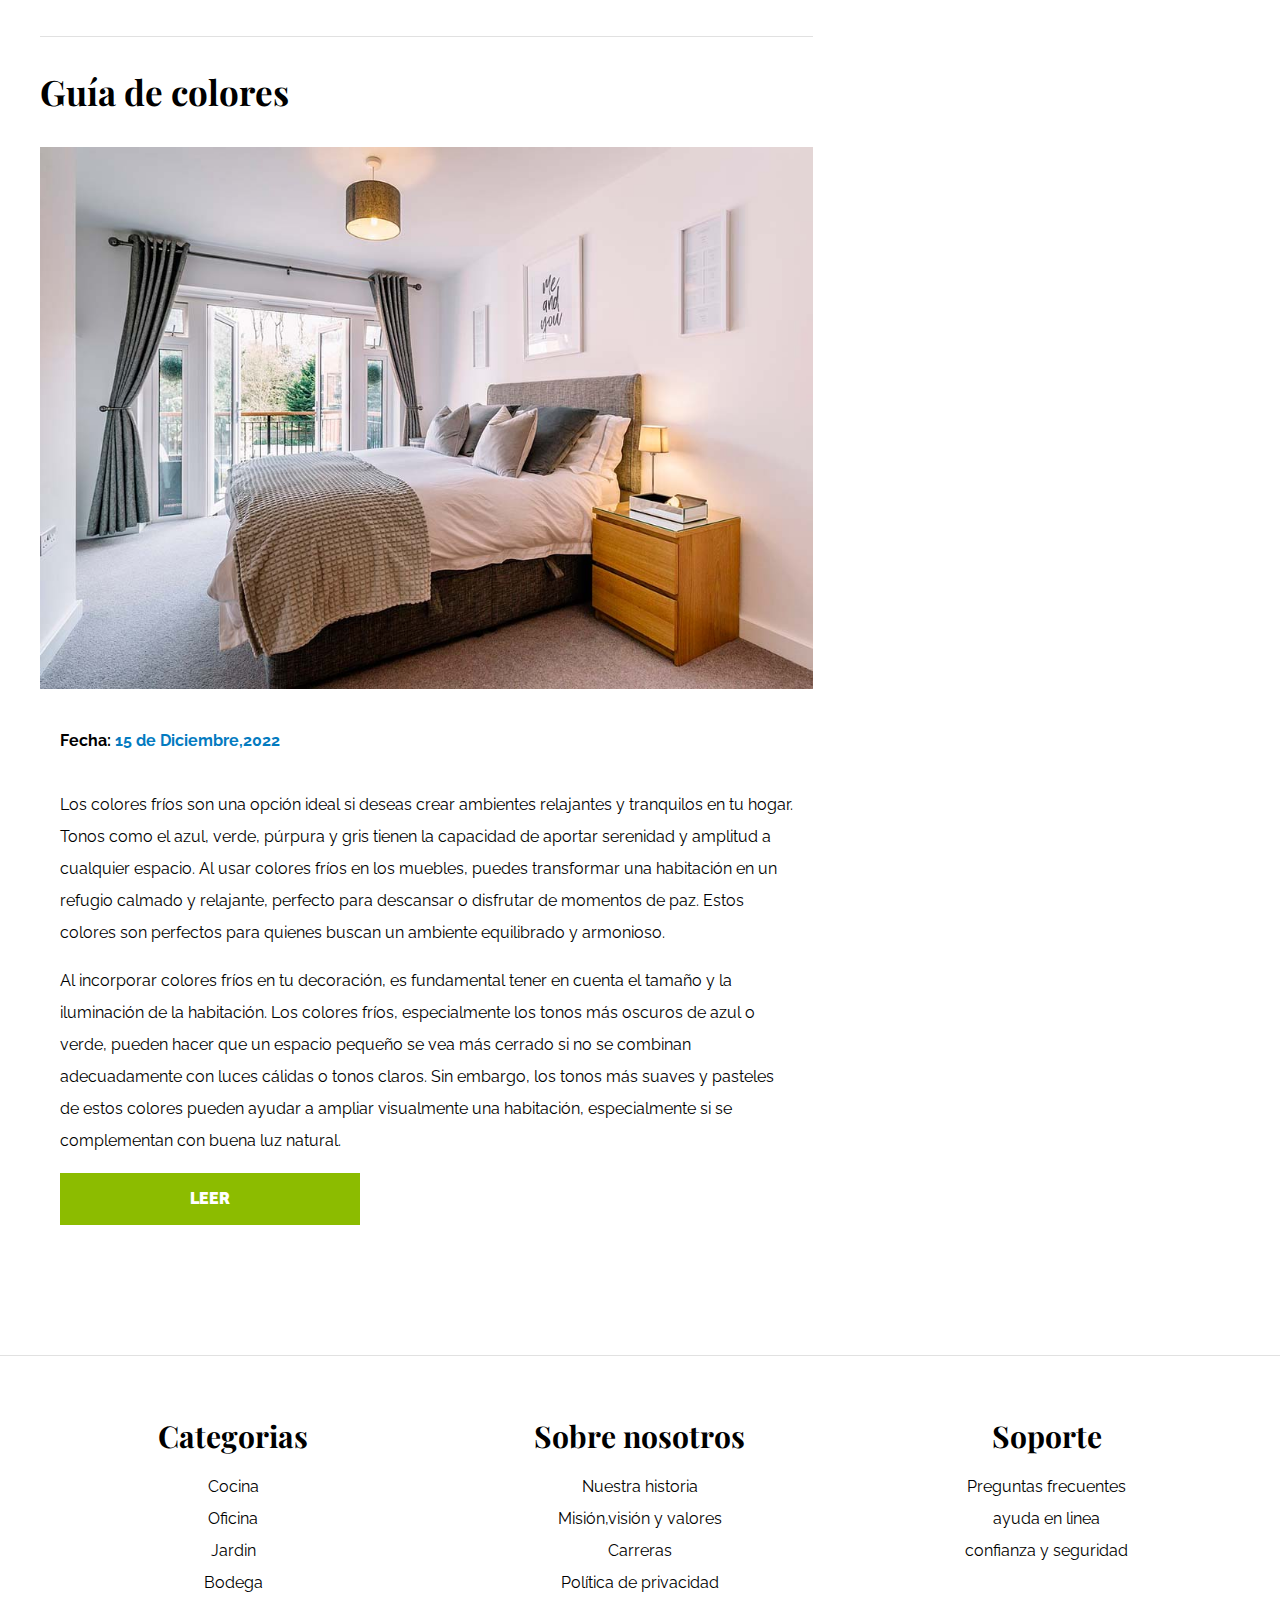
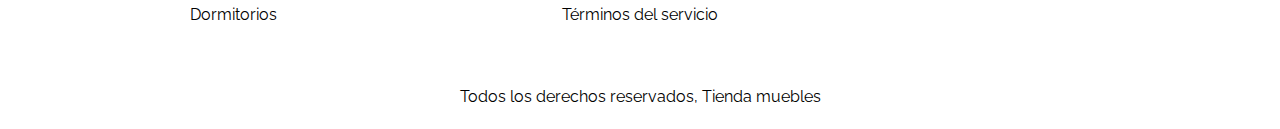
==== commit 71655646: "feat: :rocket: Agrego informacion sobre verzatyl" ====
--- a/html/blog.html
+++ b/html/blog.html
@@ -11,7 +11,7 @@
 </head>
 <body>
     <header class="nombre-sitio">
-        <h1 >Tienda <span >Muebles</span> </h1>
+        <h1 >Verz<span >atyl</span> </h1>
     </header>
     
     <nav class="nav-principal">
@@ -35,12 +35,12 @@
                     <div class="contenido-blog">
                         <div class="entrada-meta">
                             <p>Fecha: <span>15 de Diciembre,2022</span></p>
-                            <p>Escrito por:<span>Tienda Muebles</span></p>
+                            <p>Escrito por:<span> Verzatyl</span></p>
                         </div>
 
                         <div class="entrada-blog">
-                            <p>Lorem ipsum dolor sit amet consectetur adipisicing elit. Soluta alias sit numquam odio ducimus culpa nulla explicabo. Alias laudantium aliquam voluptatem nostrum et eaque, unde ullam illo eos. Quisquam, dicta.</p>
-                            <p>Lorem ipsum dolor sit amet consectetur adipisicing elit. Soluta alias sit numquam odio ducimus culpa nulla explicabo. Alias laudantium aliquam voluptatem nostrum et eaque, unde ullam illo eos. Quisquam, dicta.</p>
+                            <p>Los colores cálidos son una excelente opción para agregar confort y calidez a cualquier espacio. Estos tonos, que incluyen rojos, naranjas, amarillos y algunos marrones, tienen la capacidad de hacer que una habitación se sienta más acogedora y vibrante. Cuando se usan en muebles, los colores cálidos pueden transformar un entorno frío o monótono, creando una atmósfera relajante y energizante al mismo tiempo. Si estás pensando en incorporar estos colores en tus muebles, hay algunas pautas que te ayudarán a hacerlo de manera efectiva.</p>
+                            <p>No todos los colores cálidos tienen el mismo impacto en un espacio. Los tonos como el terracota o el naranja oscuro pueden ser perfectos para crear una sensación de calidez en salones y comedores, mientras que un amarillo suave o un beige con tonos cálidos es ideal para dormitorios o zonas de descanso. Es importante considerar el tamaño de la habitación; los tonos más intensos pueden hacer que un espacio pequeño se sienta más cerrado, mientras que los colores más suaves tienen el poder de ampliar visualmente el área.</p>
                         </div>
                         <a href="../html/entrada.html" class="boton max-width-30">Leer</a>
                     </div>
@@ -57,8 +57,8 @@
                         <div class="entrada-meta"><p>Fecha: <span>15 de Diciembre,2022</span></p></div>
 
                         <div class="entrada-blog">
-                            <p>Lorem ipsum dolor sit amet consectetur adipisicing elit. Soluta alias sit numquam odio ducimus culpa nulla explicabo. Alias laudantium aliquam voluptatem nostrum et eaque, unde ullam illo eos. Quisquam, dicta.</p>
-                            <p>Lorem ipsum dolor sit amet consectetur adipisicing elit. Soluta alias sit numquam odio ducimus culpa nulla explicabo. Alias laudantium aliquam voluptatem nostrum et eaque, unde ullam illo eos. Quisquam, dicta.</p>
+                            <p>Los colores fríos son una opción ideal si deseas crear ambientes relajantes y tranquilos en tu hogar. Tonos como el azul, verde, púrpura y gris tienen la capacidad de aportar serenidad y amplitud a cualquier espacio. Al usar colores fríos en los muebles, puedes transformar una habitación en un refugio calmado y relajante, perfecto para descansar o disfrutar de momentos de paz. Estos colores son perfectos para quienes buscan un ambiente equilibrado y armonioso.</p>
+                            <p>Al incorporar colores fríos en tu decoración, es fundamental tener en cuenta el tamaño y la iluminación de la habitación. Los colores fríos, especialmente los tonos más oscuros de azul o verde, pueden hacer que un espacio pequeño se vea más cerrado si no se combinan adecuadamente con luces cálidas o tonos claros. Sin embargo, los tonos más suaves y pasteles de estos colores pueden ayudar a ampliar visualmente una habitación, especialmente si se complementan con buena luz natural.</p>
                         </div>
                         <a href="../html/entrada2.html" class="boton max-width-30">Leer</a>
                     </div>
@@ -70,7 +70,7 @@
                 <h3>Otras Entradas de blog</h3>
                 <ul>
                     <li> <a href="#"> Guia de colores</a></li>
-                    <li> <a href="#"> Nuevos modelos 2023</a></li>
+                    <li> <a href="#"> Nuevos modelos 2025</a></li>
                     <li> <a href="#"> Guia para diseño de interiores</a></li>
                     <li> <a href="#"> Guia para diseño de exteriores</a></li>
                 </ul>
--- a/css/index.css
+++ b/css/index.css
@@ -65,8 +65,15 @@
   /* animacion css */
   transition: background-color .3s ease-out ; /*de esta manera creo una animacion para background del hover*/
   border: none;
-  width: 100%;
-  }
+  width: auto;
+  margin: 0 auto;
+  }
+  @media (min-width: 768px){ 
+    .boton{
+      margin: 0;
+    }
+  }
+  
   .boton:hover{ 
     background-color: #769c02;
     cursor: pointer;
@@ -417,8 +424,14 @@
   padding: 0;
   margin: 0;
   display: grid;
-  grid-template-columns:repeat(3,1fr); 
-  gap: 2rem;
+  grid-template-columns: repeat(2,1fr);
+  gap: 1rem;
+}
+@media (min-width: 768px){ 
+  .galeria{
+    grid-template-columns:repeat(3,1fr); 
+    gap: 2rem;
+  }
 }
 .galeria img{
   height: 40rem;
@@ -426,7 +439,9 @@
   object-fit: cover;
 }
 /* Formulario */
-
+form{
+  padding: 2rem;
+}
 .formulario{
   max-width: 600px;
   margin: 0 auto;
